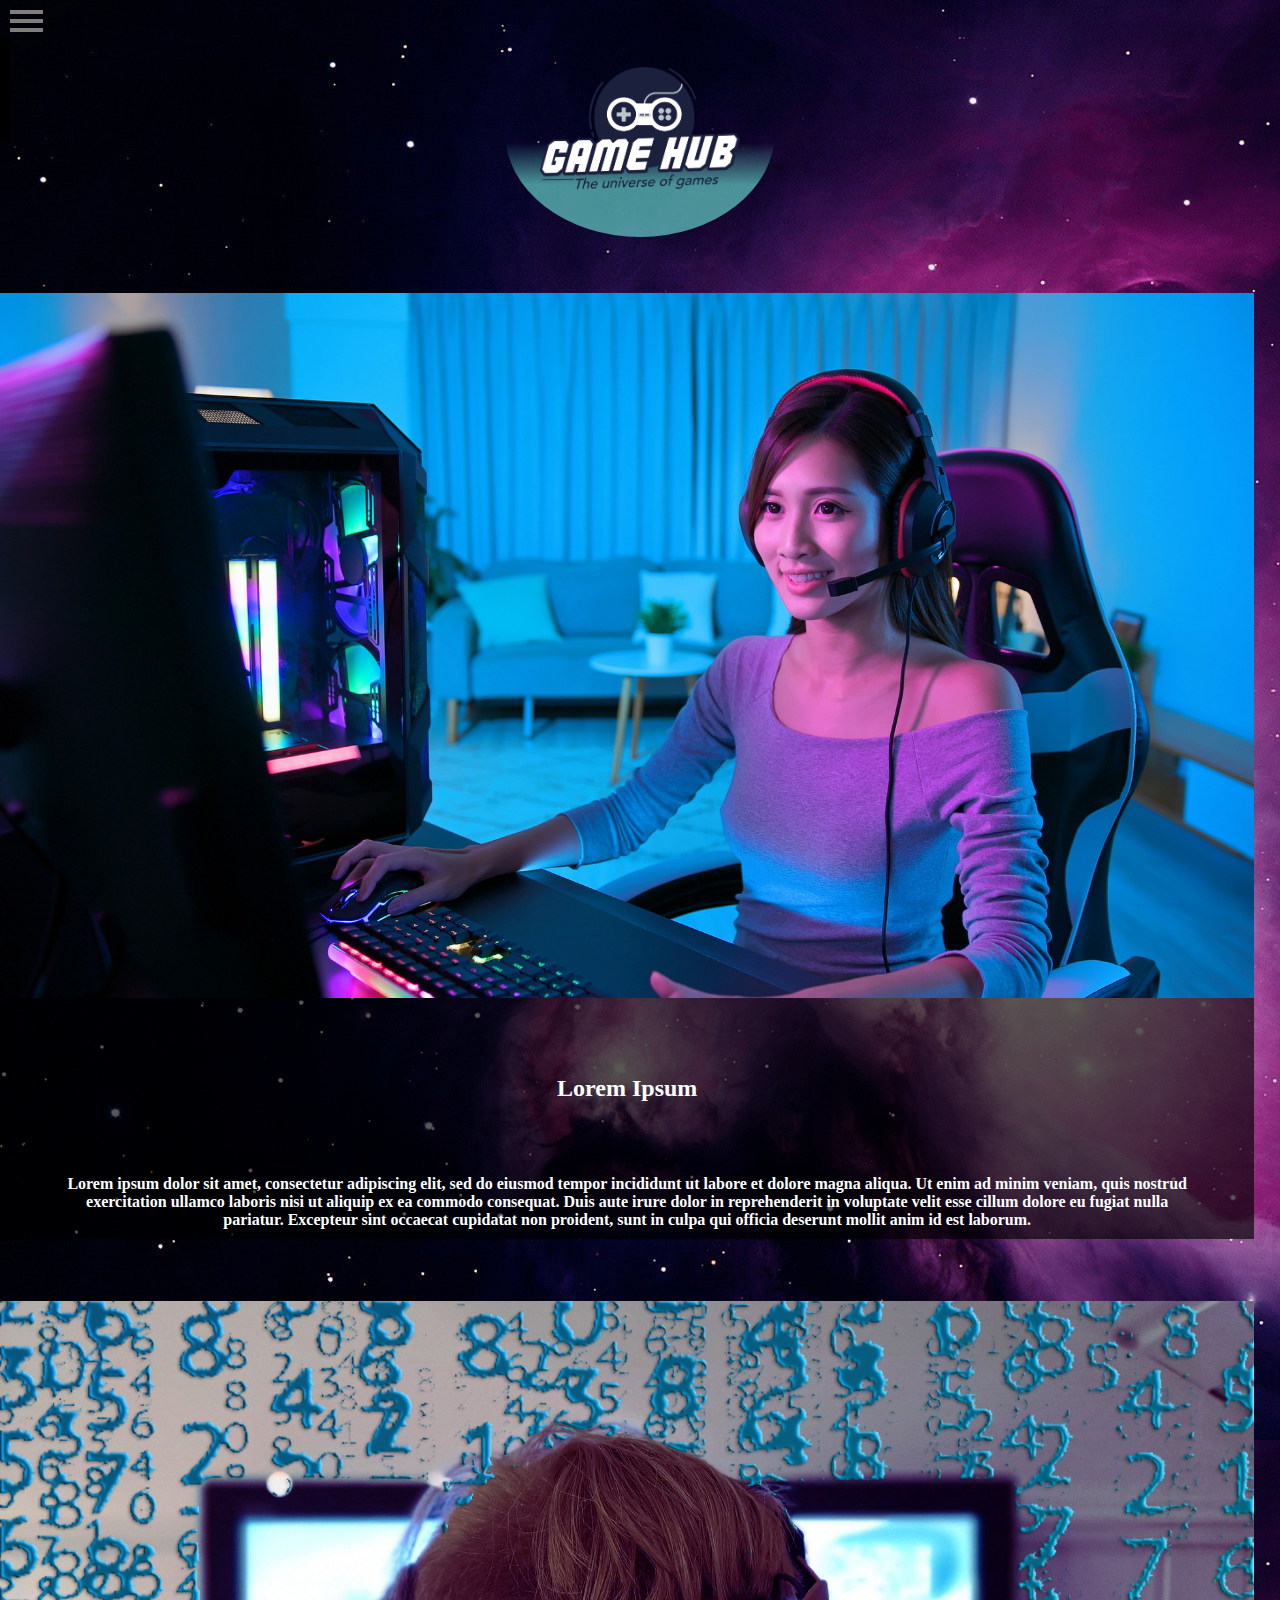
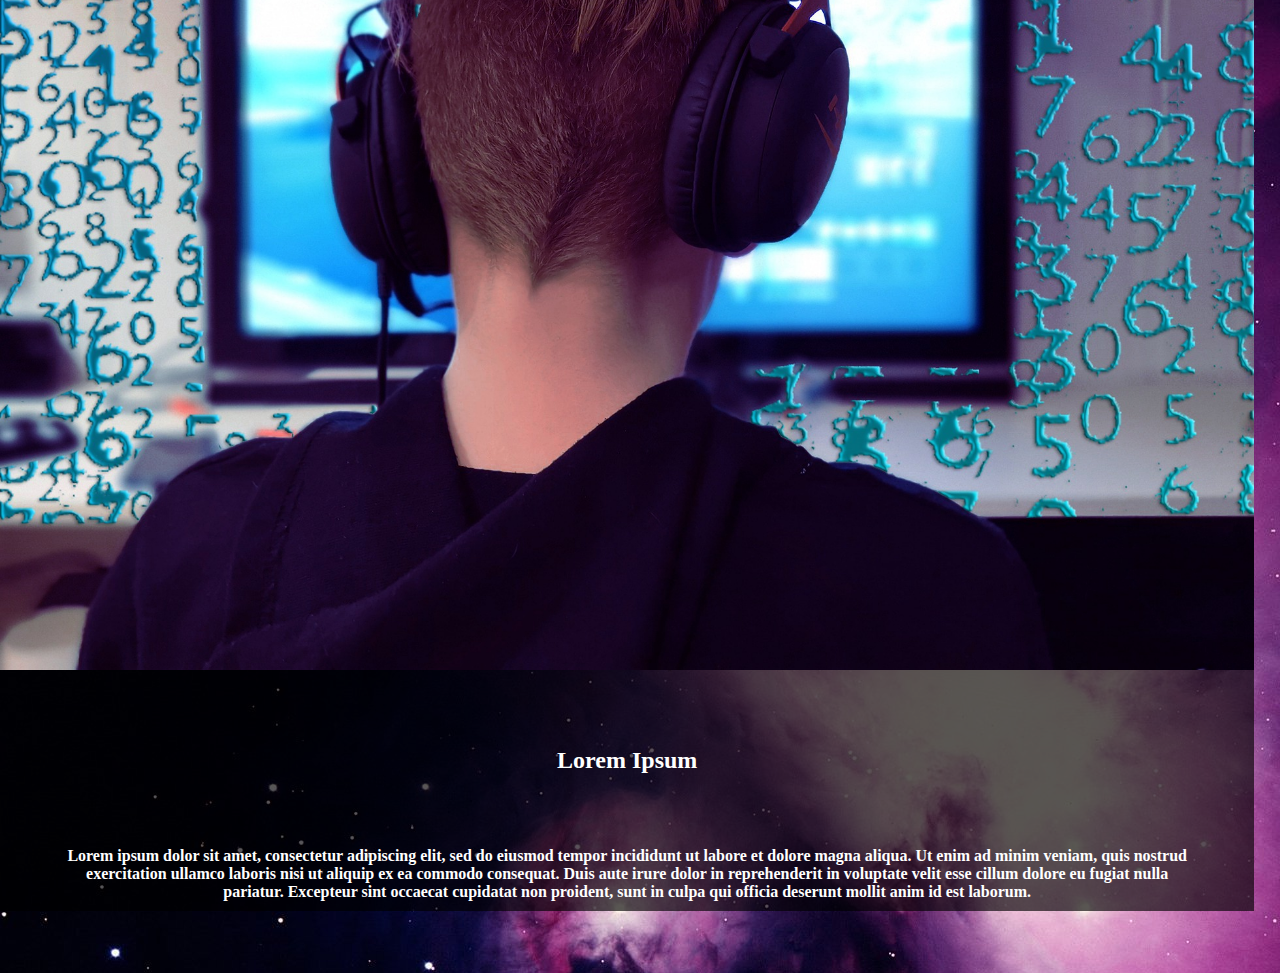
==== about.html @ f908a1af "Small tweaks" ====
<!DOCTYPE html>
<html lang="en">
  <head>
    <meta charset="UTF-8" />
    <meta http-equiv="X-UA-Compatible" content="IE=edge" />
    <meta name="viewport" content="width=device-width, initial-scale=1.0" />
    <meta name="author" content="Ole Kristian Rasmussen" />
    <meta name="description" content="Gamehub front page" />
    <link rel="stylesheet" href="CSS/about.css" />
    <title>About | Gamehub</title>
  </head>
  <body>
    <header>
      <!--Hamburger Menu for mobile-->
      <div>
        <nav role="navigation">
          <div id="menu">
            <input type="checkbox" />

            <span></span>
            <span></span>
            <span></span>

            <ul id="menupoints">
              <a href="index.html"><li>Home</li></a>
              <a href="#!"><li>About</li></a>
              <a href="contact.html"><li>Contact</li></a>
              <a href="shoppingcart.html"><li>Shopping Cart</li></a>
            </ul>
          </div>
        </nav>
      </div>
      <!--Hamburger Menu for mobile-->

      <!--Mobile logo, hidden on desktop-->
      <div class="center_logo">
        <div class="logo_container">
          <div class="mobile_logo">
            <img
              class="logo"
              src="Assets/images/GameHub_Logo.png"
              alt="Gamehub logo, Picture of a video game controller in a blue circle with the word gamehub written under"
            />
          </div>
        </div>
      </div>

      <div class="navcontainer">
        <!--Navigation left of logo-->
        <nav class="leftnav">
          <ul>
            <li>
              <a href="#!">
                <div class="circle">
                  <div class="elipse">
                    <p class="nav_button_text">Sell Games</p>
                  </div>
                </div>
              </a>
            </li>
            <li>
              <a href="about.html">
                <div class="circle">
                  <div class="elipse"><p class="nav_button_text">About</p></div>
                </div>
              </a>
            </li>
            <li>
              <a href="contact.html">
                <div class="circle">
                  <div class="elipse">
                    <p class="nav_button_text">Contact</p>
                  </div>
                </div>
              </a>
            </li>
          </ul>
        </nav>

        <!--Logo-->
        <div class="logocontainer">
          <div class="logostyling">
            <a href="index.html">
              <img
                class="logo"
                src="/Assets/images/GameHub_Logo.png"
                alt="Gamehub logo, Picture of a video game controller in a blue circle with the word gamehub written under"
              />
            </a>
          </div>
        </div>

        <!--Navigation right of logo-->
        <nav class="rightnav">
          <ul>
            <li>
              <a href="#!">
                <div class="circle">
                  <div class="elipse">
                    <p class="nav_button_text">
                      <img
                        class="nav_icon"
                        src="Assets/images/User_info_icon.png"
                        alt="User profile icon"
                      />
                    </p>
                  </div>
                </div>
              </a>
            </li>
            <li>
              <a href="shoppingcart.html">
                <div class="circle">
                  <div class="elipse">
                    <p class="nav_button_text">
                      <img
                        class="nav_icon"
                        src="Assets/images/Shopping Cart Icon.png"
                        alt="Shopping cart icon"
                      />
                    </p>
                  </div>
                </div>
              </a>
            </li>
          </ul>
        </nav>
      </div>
    </header>
    <main>
      <div class="content_container">
        <div class="content_column">
          <img
            class="image"
            src="Assets/images/About_Photo_1.jpg"
            alt="Picture of a woman playing video games"
          />
          <h2 class="text">Lorem Ipsum</h2>
          <p class="text">
            Lorem ipsum dolor sit amet, consectetur adipiscing elit, sed do
            eiusmod tempor incididunt ut labore et dolore magna aliqua. Ut enim
            ad minim veniam, quis nostrud exercitation ullamco laboris nisi ut
            aliquip ex ea commodo consequat. Duis aute irure dolor in
            reprehenderit in voluptate velit esse cillum dolore eu fugiat nulla
            pariatur. Excepteur sint occaecat cupidatat non proident, sunt in
            culpa qui officia deserunt mollit anim id est laborum.
          </p>
        </div>
        <div class="content_column">
          <img
            class="image"
            src="Assets/images/About_Photo_2.jpg"
            alt="Picture of a man playing video games"
          />
          <h2 class="text">Lorem Ipsum</h2>
          <p class="text">
            Lorem ipsum dolor sit amet, consectetur adipiscing elit, sed do
            eiusmod tempor incididunt ut labore et dolore magna aliqua. Ut enim
            ad minim veniam, quis nostrud exercitation ullamco laboris nisi ut
            aliquip ex ea commodo consequat. Duis aute irure dolor in
            reprehenderit in voluptate velit esse cillum dolore eu fugiat nulla
            pariatur. Excepteur sint occaecat cupidatat non proident, sunt in
            culpa qui officia deserunt mollit anim id est laborum.
          </p>
        </div>
      </div>
    </main>
    <footer></footer>
  </body>
</html>
---- CSS/about.css ----
@font-face {
  font-family: Inter;
  src: url(../Assets/fonts/Inter-VariableFont_slnt\wght.ttf);
}
* {
  margin: 0%;
  padding: 0%;
  color: white;
  font-family: Inter;
  font-weight: bold;
}
:root {
  --background-colour: linear-gradient(180deg, #69dbd200 55%, #69dbd2a8 75%);
}
body {
  background-image: url(/Assets/images/Background.jpg);
  text-align: center;
}
#menu {
  display: block;
  position: relative;
  top: 10px;
  left: 10px;
  z-index: 1;
}

#menu a {
  color: #ffffff;
}

/*Hidden checkbox, used to trigger a transformation*/
#menu input {
  display: block;
  width: 32px;
  height: 32px;
  position: absolute;
  opacity: 0;
  z-index: 2;
  cursor: pointer;
  background-color: #000000;
}

/*Spans styled to appear as thin grey lines*/
#menu span {
  display: block;
  width: 33px;
  height: 4px;
  margin-bottom: 5px;
  position: relative;
  background: #817d7d;
  z-index: 1;
  transform-origin: 4px 0px;
}

/*Transform used to remove middle span, and rotate top and bottom span
  45 degrees to form a cross*/
#menu span:first-child {
  transform-origin: 0% 0%;
}

#menu span:nth-last-child(2) {
  transform-origin: 0% 100%;
}

#menu input:checked ~ span {
  opacity: 1;
  transform: rotate(45deg);
}

#menu input:checked ~ span:nth-last-child(3) {
  opacity: 0;
}

#menu input:checked ~ span:nth-last-child(2) {
  transform: rotate(-45deg);
}

/*Is hidden untill checkbox is checked, at which point
  it slides in from the left*/
#menupoints {
  position: absolute;
  width: 100%;
  background: #000000;
  list-style: none;
  transform-origin: 0% 0%;
  transform: translate(-100%, 0);
}

#menupoints li {
  font-family: oswald;
  font-size: 22px;
}

#menu input:checked ~ ul {
  transform: none;
}

.navcontainer {
  display: none;
}
.center_logo {
  display: flex;
  justify-content: center;
}

.mobile_logo {
  width: 270px;
  height: 210px;
  border-radius: 50%;
  background: var(--background-colour);
  margin-bottom: 30px;
}
.logo {
  margin-top: 40px;
  width: 200px;
}
.image {
  width: 100%;
  margin-bottom: 10px;
}

.content_column {
  margin: 2% 2% 2% 0;
  background-color: #000000a6;
}
.image {
  width: 100%;
  height: 60%;
}
.text {
  padding-bottom: 10px;
  margin: 5%;
}

@media screen and (min-width: 1440px) {
  body {
    text-align: center;
  }
  .mobile_logo {
    display: none;
  }
  #menu {
    display: none;
  }
  .navcontainer {
    display: flex;
    flex-flow: row;
    justify-content: center;
    width: 100%;
    height: 210px;
    margin-bottom: 100px;
  }
  ul {
    display: flex;
    list-style-type: none;
  }
  li {
    margin: 67.5px 12px 67.5px 12px;
  }

  .circle {
    border-radius: 50%;
    background: #1b203d;
    border: 1px solid #000000;
    box-shadow: 0px 4px 4px #00000040;
    cursor: pointer;
  }
  .elipse {
    width: 75px;
    height: 75px;
    border-radius: 50%;
    display: flex;
    background: var(--background-colour);
    filter: drop-shadow(0px 10px 4px #00000040);
  }
  .nav_button_text {
    position: absolute;
    top: 40%;
    width: 100%;
    text-align: center;
    font-size: 14px;
    font-weight: 1;
  }
  .nav_icon {
    position: relative;
    top: -8px;
  }
  .logocontainer {
    margin: 0% 18.33% 0% 11.53%;
  }
  .logostyling {
    width: 270px;
    height: 210px;
    border-radius: 50%;
    background: var(--background-colour);
  }
  .logo {
    margin-top: 40px;
    width: 200px;
  }
  .content_container {
    justify-content: center;
    display: flex;
  }
  .content_column {
    width: 40%;
  }
}
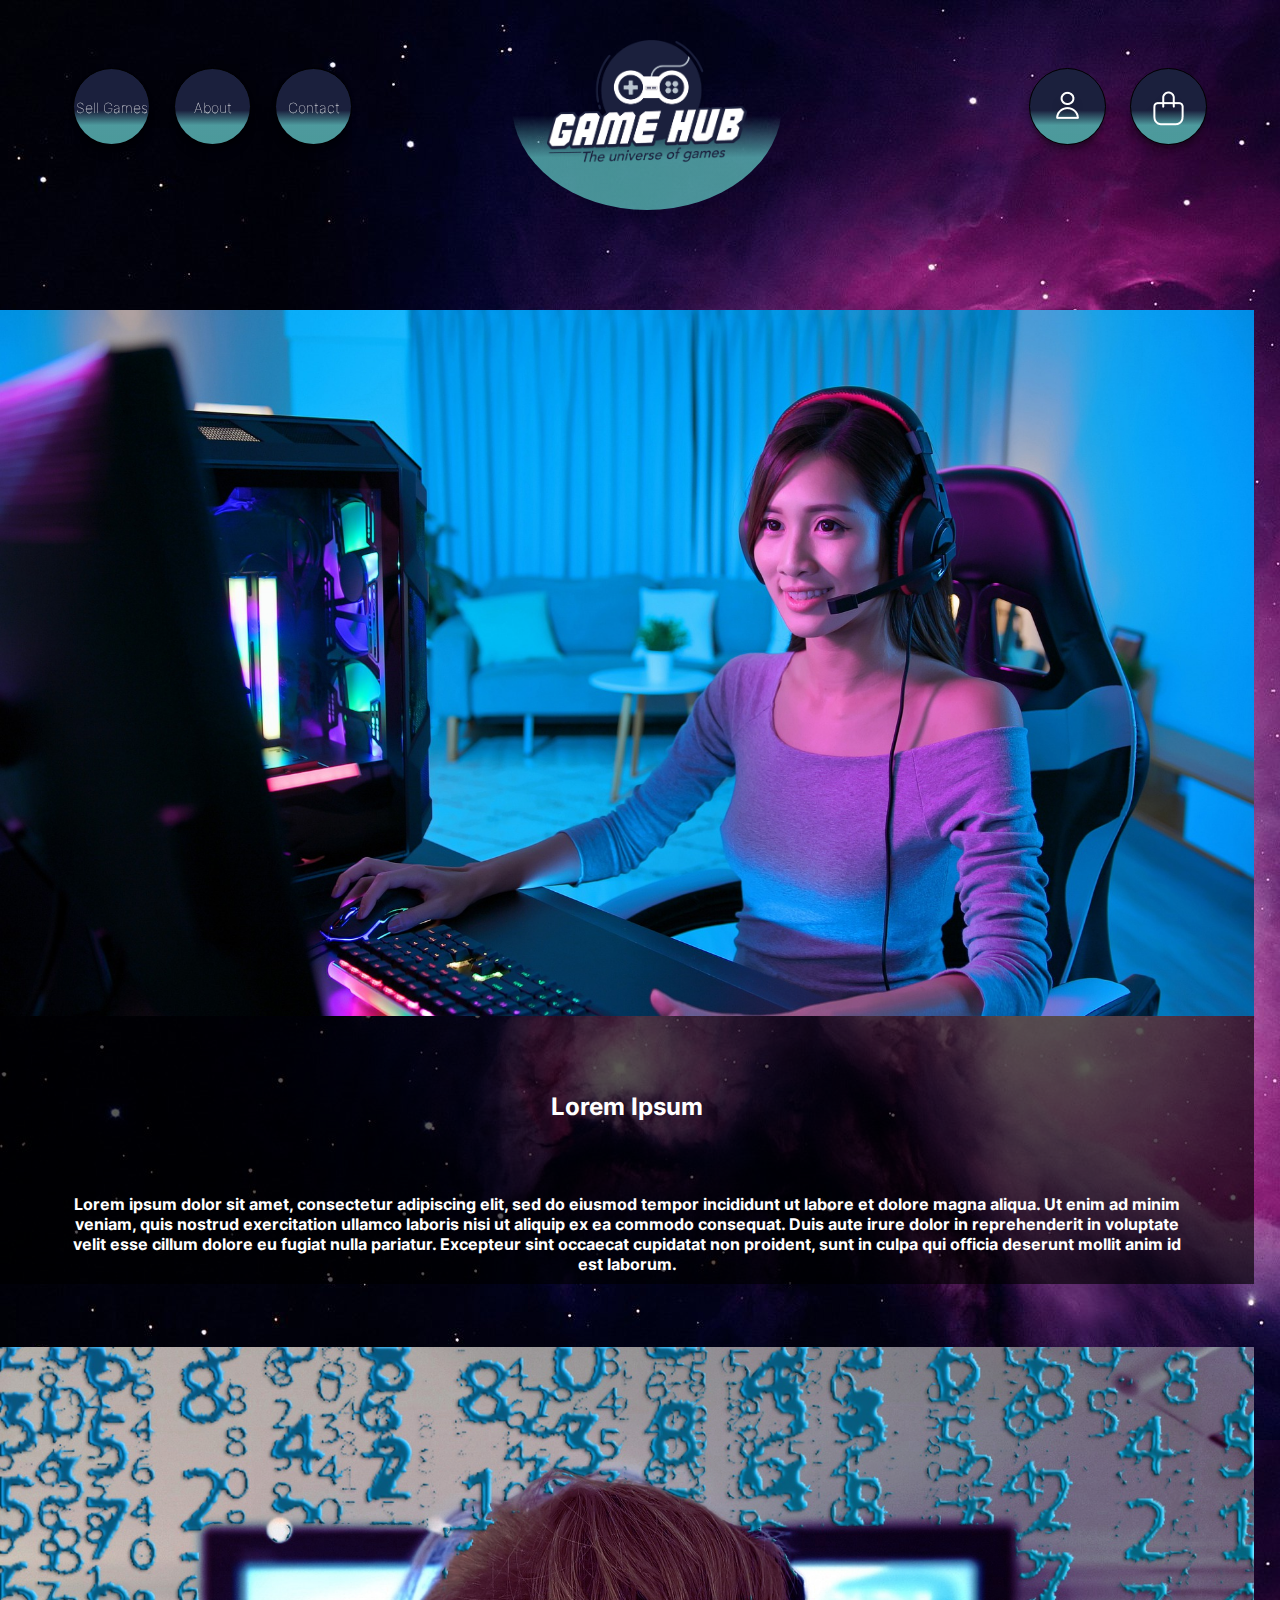
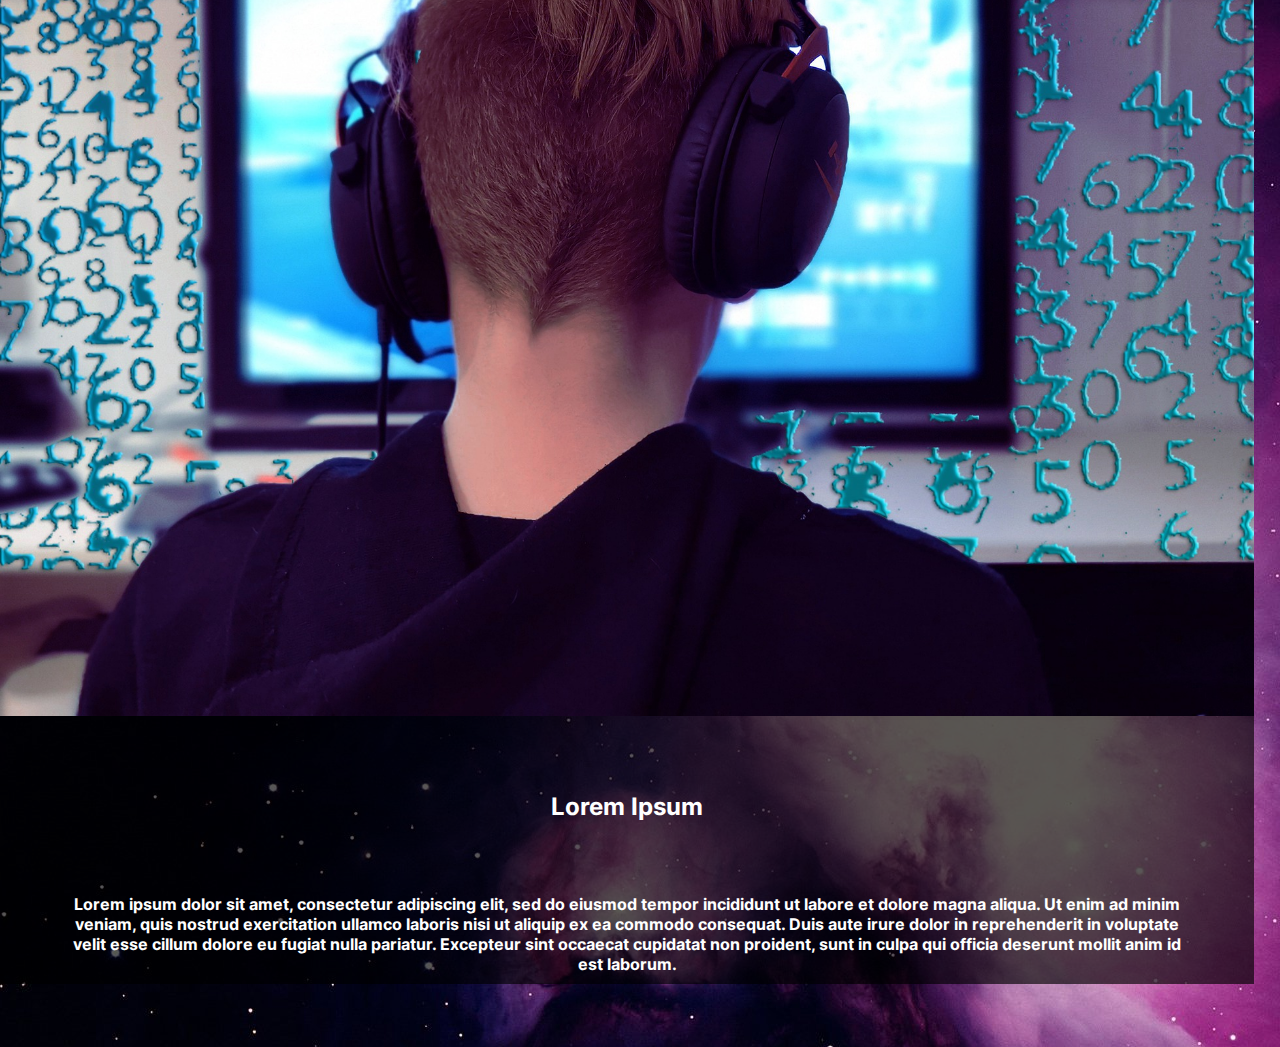
==== commit adc55d5c: "First set of updates" ====
--- a/about.html
+++ b/about.html
@@ -5,7 +5,8 @@
     <meta http-equiv="X-UA-Compatible" content="IE=edge" />
     <meta name="viewport" content="width=device-width, initial-scale=1.0" />
     <meta name="author" content="Ole Kristian Rasmussen" />
-    <meta name="description" content="Gamehub front page" />
+    <meta name="description" content="About page, displaying general information about Gamehub" />
+    <link rel="stylesheet" href="CSS/style.css" />
     <link rel="stylesheet" href="CSS/about.css" />
     <title>About | Gamehub</title>
   </head>
@@ -22,10 +23,10 @@
             <span></span>
 
             <ul id="menupoints">
-              <a href="index.html"><li>Home</li></a>
-              <a href="#!"><li>About</li></a>
-              <a href="contact.html"><li>Contact</li></a>
-              <a href="shoppingcart.html"><li>Shopping Cart</li></a>
+              <li><a href="index.html">Home</a></li>
+              <li><a href="about.html">About</a></li>
+              <li><a href="contact.html">Contact</a></li>
+              <li><a href="shoppingcart.html">Shopping Cart</a></li>
             </ul>
           </div>
         </nav>
@@ -115,7 +116,7 @@
                     <p class="nav_button_text">
                       <img
                         class="nav_icon"
-                        src="Assets/images/Shopping Cart Icon.png"
+                        src="Assets/images/Shopping_Cart_Icon.png"
                         alt="Shopping cart icon"
                       />
                     </p>
--- a/CSS/style.css
+++ b/CSS/style.css
@@ -0,0 +1,180 @@
+@font-face {
+  font-family: Inter;
+  src: url(../Assets/fonts/Inter-VariableFont_slnt_wght.ttf);
+}
+* {
+  margin: 0%;
+  padding: 0%;
+  color: white;
+  font-family: Inter;
+  font-weight: bold;
+}
+:root {
+  --background-colour: linear-gradient(180deg, #69dbd200 55%, #69dbd2a8 75%);
+}
+body {
+  background-image: url(/Assets/images/Background.jpg);
+  text-align: center;
+}
+#menu {
+  display: block;
+  z-index: 1;
+  padding: 10px;
+}
+
+#menu a {
+  color: #ffffff;
+}
+
+/*Hidden checkbox, used to trigger a transformation*/
+#menu input {
+  display: block;
+  width: 32px;
+  height: 32px;
+  position: absolute;
+  opacity: 0;
+  z-index: 2;
+  cursor: pointer;
+  background-color: #000000;
+}
+
+/*Spans styled to appear as thin grey lines*/
+#menu span {
+  display: block;
+  width: 33px;
+  height: 4px;
+  margin-bottom: 5px;
+  position: relative;
+  background: #817d7d;
+  z-index: 1;
+  transform-origin: 4px 0px;
+}
+
+/*Transform used to remove middle span, and rotate top and bottom span
+  45 degrees to form a cross*/
+#menu span:first-child {
+  transform-origin: 0% 0%;
+}
+
+#menu span:nth-last-child(2) {
+  transform-origin: 0% 100%;
+}
+
+#menu input:checked ~ span {
+  opacity: 1;
+  transform: rotate(45deg);
+}
+
+#menu input:checked ~ span:nth-last-child(3) {
+  opacity: 0;
+}
+
+#menu input:checked ~ span:nth-last-child(2) {
+  transform: rotate(-45deg);
+}
+
+/*Is hidden untill checkbox is checked, at which point
+  it slides in from the left*/
+#menupoints {
+  position: absolute;
+  width: 100%;
+  background: #000000;
+  list-style: none;
+  transform-origin: 0% 0%;
+  transform: translate(-100%, 0);
+}
+
+#menupoints li {
+  font-size: 22px;
+}
+
+#menu input:checked ~ ul {
+  transform: none;
+}
+
+.navcontainer {
+  display: none;
+}
+.center_logo {
+  display: flex;
+  justify-content: center;
+}
+
+.mobile_logo {
+  width: 270px;
+  height: 210px;
+  border-radius: 50%;
+  background: var(--background-colour);
+  margin-bottom: 30px;
+}
+.logo {
+  margin-top: 40px;
+  width: 200px;
+}
+
+
+
+@media screen and (min-width: 1250px) {
+  .mobile_logo {
+    display: none;
+  }
+  #menu {
+    display: none;
+  }
+  .navcontainer {
+    display: flex;
+    flex-flow: row;
+    justify-content: center;
+    width: 100%;
+    height: 210px;
+    margin-bottom: 100px;
+  }
+  ul {
+    display: flex;
+    list-style-type: none;
+  }
+  li {
+    margin: 67.5px 12px 67.5px 12px;
+  }
+
+  .circle {
+    border-radius: 50%;
+    background: #1b203d;
+    border: 1px solid #000000;
+    box-shadow: 0px 4px 4px #00000040;
+    cursor: pointer;
+  }
+  .elipse {
+    width: 75px;
+    height: 75px;
+    border-radius: 50%;
+    display: flex;
+    background: var(--background-colour);
+    filter: drop-shadow(0px 10px 4px #00000040);
+  }
+  .nav_button_text {
+    position: absolute;
+    top: 40%;
+    width: 100%;
+    text-align: center;
+    font-size: 14px;
+    font-weight: 1;
+  }
+  .nav_icon {
+    position: relative;
+    top: -8px;
+  }
+  .logocontainer {
+    margin: 0% 18.33% 0% 11.53%;
+  }
+  .logostyling {
+    width: 270px;
+    height: 210px;
+    border-radius: 50%;
+    background: var(--background-colour);
+  }
+  .logo {
+    margin-top: 40px;
+    width: 200px;
+  }
+}
--- a/CSS/about.css
+++ b/CSS/about.css
@@ -1,119 +1,4 @@
-@font-face {
-  font-family: Inter;
-  src: url(../Assets/fonts/Inter-VariableFont_slnt\wght.ttf);
-}
-* {
-  margin: 0%;
-  padding: 0%;
-  color: white;
-  font-family: Inter;
-  font-weight: bold;
-}
-:root {
-  --background-colour: linear-gradient(180deg, #69dbd200 55%, #69dbd2a8 75%);
-}
-body {
-  background-image: url(/Assets/images/Background.jpg);
-  text-align: center;
-}
-#menu {
-  display: block;
-  position: relative;
-  top: 10px;
-  left: 10px;
-  z-index: 1;
-}
 
-#menu a {
-  color: #ffffff;
-}
-
-/*Hidden checkbox, used to trigger a transformation*/
-#menu input {
-  display: block;
-  width: 32px;
-  height: 32px;
-  position: absolute;
-  opacity: 0;
-  z-index: 2;
-  cursor: pointer;
-  background-color: #000000;
-}
-
-/*Spans styled to appear as thin grey lines*/
-#menu span {
-  display: block;
-  width: 33px;
-  height: 4px;
-  margin-bottom: 5px;
-  position: relative;
-  background: #817d7d;
-  z-index: 1;
-  transform-origin: 4px 0px;
-}
-
-/*Transform used to remove middle span, and rotate top and bottom span
-  45 degrees to form a cross*/
-#menu span:first-child {
-  transform-origin: 0% 0%;
-}
-
-#menu span:nth-last-child(2) {
-  transform-origin: 0% 100%;
-}
-
-#menu input:checked ~ span {
-  opacity: 1;
-  transform: rotate(45deg);
-}
-
-#menu input:checked ~ span:nth-last-child(3) {
-  opacity: 0;
-}
-
-#menu input:checked ~ span:nth-last-child(2) {
-  transform: rotate(-45deg);
-}
-
-/*Is hidden untill checkbox is checked, at which point
-  it slides in from the left*/
-#menupoints {
-  position: absolute;
-  width: 100%;
-  background: #000000;
-  list-style: none;
-  transform-origin: 0% 0%;
-  transform: translate(-100%, 0);
-}
-
-#menupoints li {
-  font-family: oswald;
-  font-size: 22px;
-}
-
-#menu input:checked ~ ul {
-  transform: none;
-}
-
-.navcontainer {
-  display: none;
-}
-.center_logo {
-  display: flex;
-  justify-content: center;
-}
-
-.mobile_logo {
-  width: 270px;
-  height: 210px;
-  border-radius: 50%;
-  background: var(--background-colour);
-  margin-bottom: 30px;
-}
-.logo {
-  margin-top: 40px;
-  width: 200px;
-}
 .image {
   width: 100%;
   margin-bottom: 10px;
@@ -136,68 +21,6 @@
   body {
     text-align: center;
   }
-  .mobile_logo {
-    display: none;
-  }
-  #menu {
-    display: none;
-  }
-  .navcontainer {
-    display: flex;
-    flex-flow: row;
-    justify-content: center;
-    width: 100%;
-    height: 210px;
-    margin-bottom: 100px;
-  }
-  ul {
-    display: flex;
-    list-style-type: none;
-  }
-  li {
-    margin: 67.5px 12px 67.5px 12px;
-  }
-
-  .circle {
-    border-radius: 50%;
-    background: #1b203d;
-    border: 1px solid #000000;
-    box-shadow: 0px 4px 4px #00000040;
-    cursor: pointer;
-  }
-  .elipse {
-    width: 75px;
-    height: 75px;
-    border-radius: 50%;
-    display: flex;
-    background: var(--background-colour);
-    filter: drop-shadow(0px 10px 4px #00000040);
-  }
-  .nav_button_text {
-    position: absolute;
-    top: 40%;
-    width: 100%;
-    text-align: center;
-    font-size: 14px;
-    font-weight: 1;
-  }
-  .nav_icon {
-    position: relative;
-    top: -8px;
-  }
-  .logocontainer {
-    margin: 0% 18.33% 0% 11.53%;
-  }
-  .logostyling {
-    width: 270px;
-    height: 210px;
-    border-radius: 50%;
-    background: var(--background-colour);
-  }
-  .logo {
-    margin-top: 40px;
-    width: 200px;
-  }
   .content_container {
     justify-content: center;
     display: flex;
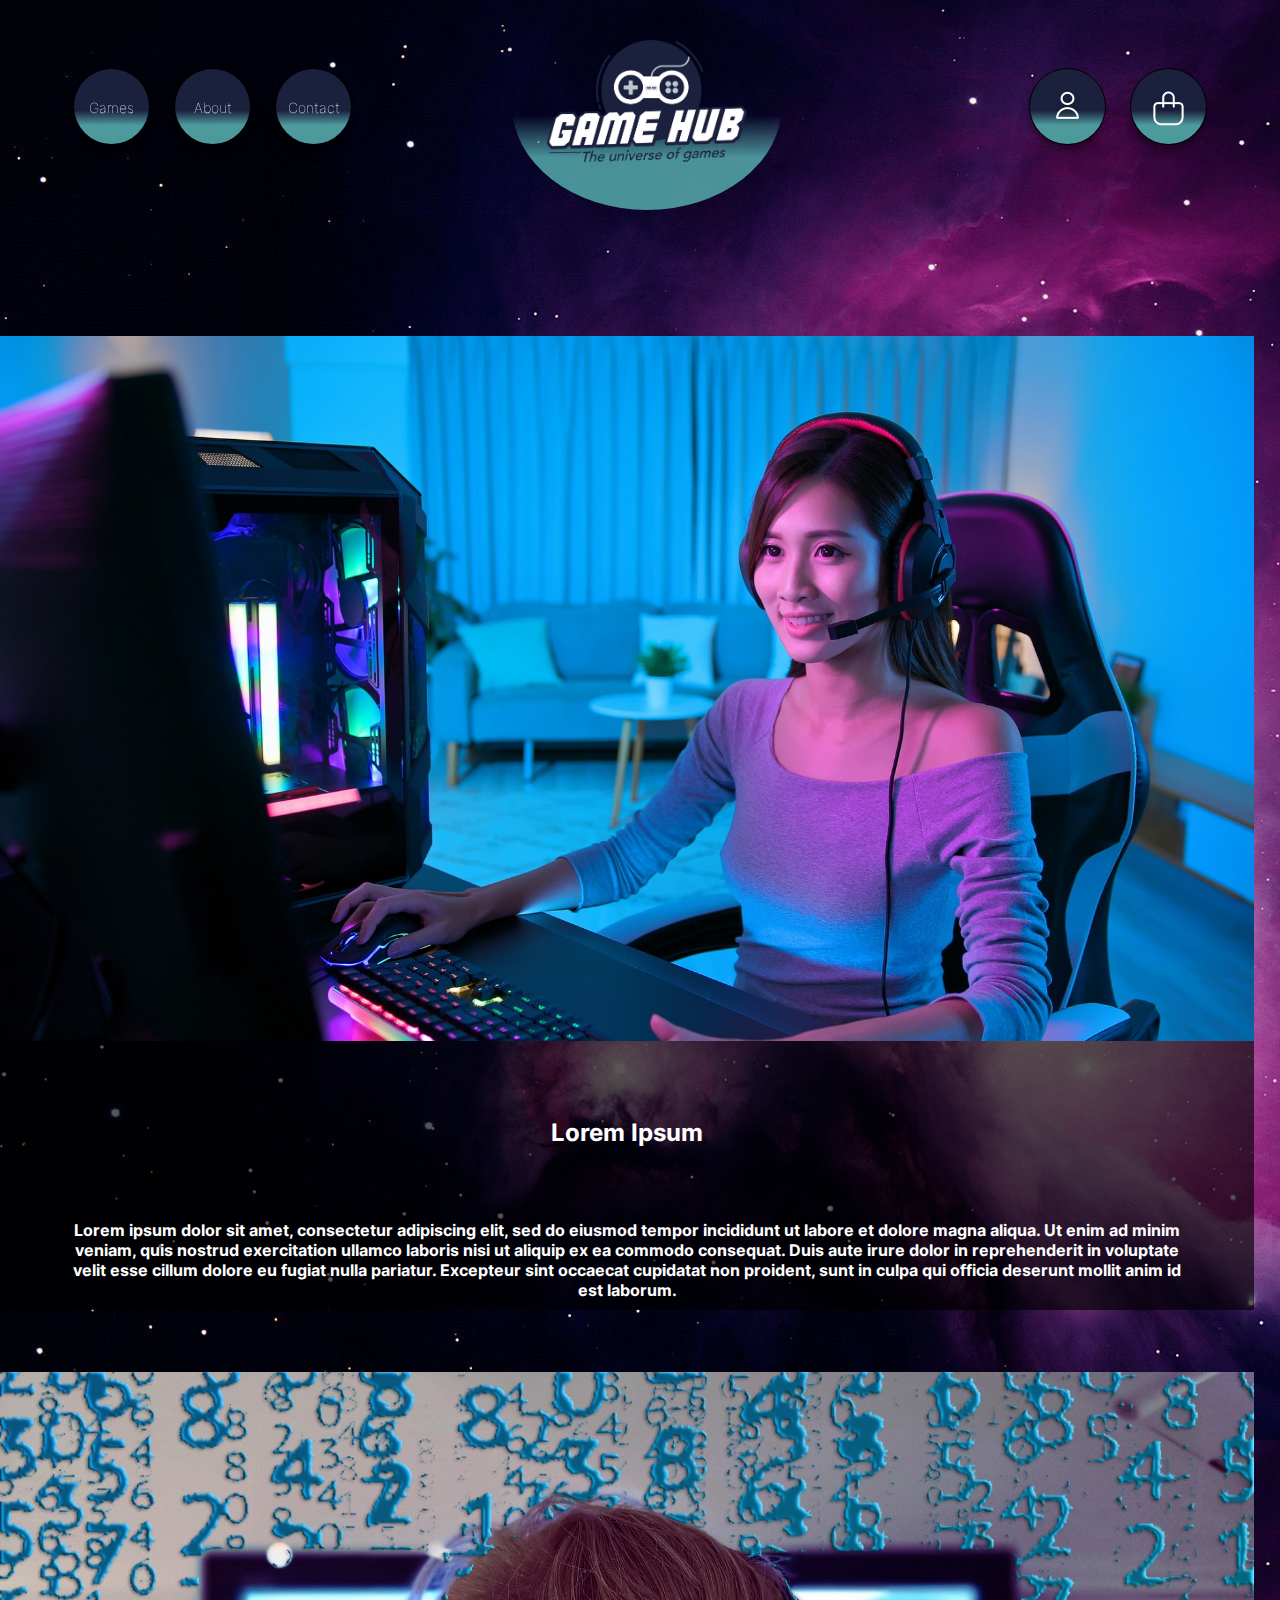
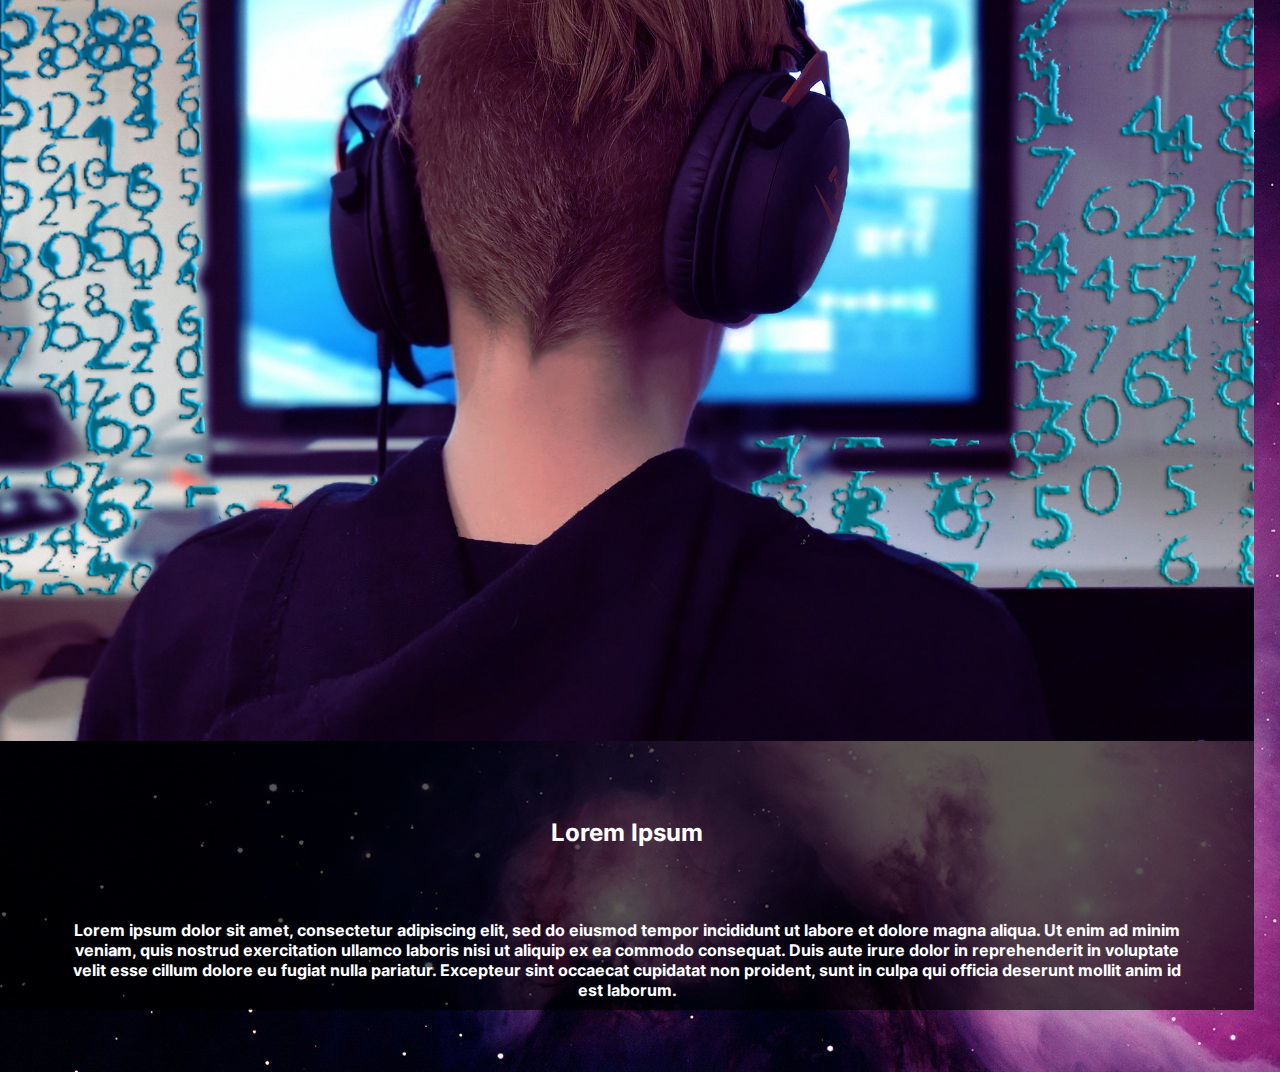
==== commit d1307453: "Added product_list site, implemented more DRY" ====
--- a/about.html
+++ b/about.html
@@ -1,20 +1,22 @@
 <!DOCTYPE html>
 <html lang="en">
   <head>
-    <meta charset="UTF-8" />
-    <meta http-equiv="X-UA-Compatible" content="IE=edge" />
-    <meta name="viewport" content="width=device-width, initial-scale=1.0" />
-    <meta name="author" content="Ole Kristian Rasmussen" />
-    <meta name="description" content="About page, displaying general information about Gamehub" />
-    <link rel="stylesheet" href="CSS/style.css" />
-    <link rel="stylesheet" href="CSS/about.css" />
+    <meta charset="UTF-8">
+    <meta http-equiv="X-UA-Compatible" content="IE=edge">
+    <meta name="viewport" content="width=device-width, initial-scale=1.0">
+    <meta name="author" content="Ole Kristian Rasmussen">
+    <meta
+      name="description"
+      content="About page, displaying general information about Gamehub">
+    <link rel="stylesheet" href="CSS/style.css">
+    <link rel="stylesheet" href="CSS/about.css">
     <title>About | Gamehub</title>
   </head>
   <body>
     <header>
       <!--Hamburger Menu for mobile-->
       <div>
-        <nav role="navigation">
+        <nav>
           <div id="menu">
             <input type="checkbox" />
 
@@ -24,14 +26,97 @@
 
             <ul id="menupoints">
               <li><a href="index.html">Home</a></li>
+              <li><a href="product_list.html">Games</a></li>
               <li><a href="about.html">About</a></li>
               <li><a href="contact.html">Contact</a></li>
               <li><a href="shoppingcart.html">Shopping Cart</a></li>
             </ul>
           </div>
+          <div class="navcontainer">
+            <!--Navigation left of logo-->
+            <div class="leftnav">
+              <ul>
+                <li>
+                  <a href="product_list.html">
+                    <div class="circle">
+                      <div class="elipse">
+                        <p class="nav_button_text">Games</p>
+                      </div>
+                    </div>
+                  </a>
+                </li>
+                <li>
+                  <a href="about.html">
+                    <div class="circle">
+                      <div class="elipse">
+                        <p class="nav_button_text">About</p>
+                      </div>
+                    </div>
+                  </a>
+                </li>
+                <li>
+                  <a href="contact.html">
+                    <div class="circle">
+                      <div class="elipse">
+                        <p class="nav_button_text">Contact</p>
+                      </div>
+                    </div>
+                  </a>
+                </li>
+              </ul>
+            </div>
+
+            <!--Logo-->
+            <div class="logocontainer">
+              <div class="logostyling">
+                <a href="index.html">
+                  <img
+                    class="logo"
+                    src="/Assets/images/GameHub_Logo.png"
+                    alt="Gamehub logo, Picture of a video game controller in a blue circle with the word gamehub written under"
+                  />
+                </a>
+              </div>
+            </div>
+
+            <!--Navigation right of logo-->
+            <div class="rightnav">
+              <ul>
+                <li>
+                  <a href="#!">
+                    <div class="circle">
+                      <div class="elipse">
+                        <p class="nav_button_text">
+                          <img
+                            class="nav_icon"
+                            src="Assets/images/User_info_icon.png"
+                            alt="User profile icon"
+                          />
+                        </p>
+                      </div>
+                    </div>
+                  </a>
+                </li>
+                <li>
+                  <a href="shoppingcart.html">
+                    <div class="circle">
+                      <div class="elipse">
+                        <p class="nav_button_text">
+                          <img
+                            class="nav_icon"
+                            src="Assets/images/Shopping_Cart_Icon.png"
+                            alt="Shopping cart icon"
+                          />
+                        </p>
+                      </div>
+                    </div>
+                  </a>
+                </li>
+              </ul>
+            </div>
+          </div>
         </nav>
       </div>
-      <!--Hamburger Menu for mobile-->
 
       <!--Mobile logo, hidden on desktop-->
       <div class="center_logo">
@@ -45,88 +130,6 @@
           </div>
         </div>
       </div>
-
-      <div class="navcontainer">
-        <!--Navigation left of logo-->
-        <nav class="leftnav">
-          <ul>
-            <li>
-              <a href="#!">
-                <div class="circle">
-                  <div class="elipse">
-                    <p class="nav_button_text">Sell Games</p>
-                  </div>
-                </div>
-              </a>
-            </li>
-            <li>
-              <a href="about.html">
-                <div class="circle">
-                  <div class="elipse"><p class="nav_button_text">About</p></div>
-                </div>
-              </a>
-            </li>
-            <li>
-              <a href="contact.html">
-                <div class="circle">
-                  <div class="elipse">
-                    <p class="nav_button_text">Contact</p>
-                  </div>
-                </div>
-              </a>
-            </li>
-          </ul>
-        </nav>
-
-        <!--Logo-->
-        <div class="logocontainer">
-          <div class="logostyling">
-            <a href="index.html">
-              <img
-                class="logo"
-                src="/Assets/images/GameHub_Logo.png"
-                alt="Gamehub logo, Picture of a video game controller in a blue circle with the word gamehub written under"
-              />
-            </a>
-          </div>
-        </div>
-
-        <!--Navigation right of logo-->
-        <nav class="rightnav">
-          <ul>
-            <li>
-              <a href="#!">
-                <div class="circle">
-                  <div class="elipse">
-                    <p class="nav_button_text">
-                      <img
-                        class="nav_icon"
-                        src="Assets/images/User_info_icon.png"
-                        alt="User profile icon"
-                      />
-                    </p>
-                  </div>
-                </div>
-              </a>
-            </li>
-            <li>
-              <a href="shoppingcart.html">
-                <div class="circle">
-                  <div class="elipse">
-                    <p class="nav_button_text">
-                      <img
-                        class="nav_icon"
-                        src="Assets/images/Shopping_Cart_Icon.png"
-                        alt="Shopping cart icon"
-                      />
-                    </p>
-                  </div>
-                </div>
-              </a>
-            </li>
-          </ul>
-        </nav>
-      </div>
     </header>
     <main>
       <div class="content_container">
@@ -134,8 +137,7 @@
           <img
             class="image"
             src="Assets/images/About_Photo_1.jpg"
-            alt="Picture of a woman playing video games"
-          />
+            alt="Picture of a woman playing video games">
           <h2 class="text">Lorem Ipsum</h2>
           <p class="text">
             Lorem ipsum dolor sit amet, consectetur adipiscing elit, sed do
@@ -151,8 +153,7 @@
           <img
             class="image"
             src="Assets/images/About_Photo_2.jpg"
-            alt="Picture of a man playing video games"
-          />
+            alt="Picture of a man playing video games">
           <h2 class="text">Lorem Ipsum</h2>
           <p class="text">
             Lorem ipsum dolor sit amet, consectetur adipiscing elit, sed do
@@ -166,6 +167,5 @@
         </div>
       </div>
     </main>
-    <footer></footer>
   </body>
 </html>
--- a/CSS/style.css
+++ b/CSS/style.css
@@ -112,9 +112,72 @@
   width: 200px;
 }
 
+/*styling for big games image boxes*/
+.front_page_content_container {
+  display: flex;
+  justify-content: center;
+  margin-top: 20px;
+  background-color: #000000a6;
+}
+
+.content_text {
+  font-size: 30px;
+  margin: 0 2px 0 2px;
+}
+.deals_image_container {
+  margin: auto;
+  width: 80%;
+  
+}
+.deals_image {
+  width: 80%;
+  padding-top: 20px;
+}
+.flexbutton{
+  display: flex;
+  width: 100%;
+  justify-content: center;
+}
+.deals_button {
+  margin-top: -5px;
+  width: 40%;
+  height: 40px;
+  background: #69dbd259;
+  border-radius: 0px 0px 5px 5px;
+  cursor: pointer;
+  margin-bottom: 20px;
+}
+.deals_button > p{
+  width: 100%;
+  margin-top: 10px;
+}
+
+.front_page_content_container_desktop_adjustor {
+  background-color: #000000a6;
+}
+
 
 
 @media screen and (min-width: 1250px) {
+  /*Styling for big image games boxes*/
+  .games_content_container {
+    display: flex;
+    width: 1200px;
+    margin: auto;
+  }
+  .front_page_content_container_desktop_adjustor {
+    display: flex;
+    margin-top: 30px;
+  }
+  .deals_image_container {
+    width: 50%;
+  }
+  .deals_image {
+    width: 86%;
+  }
+  .deals_button{
+    width: 43%;
+  }
   .mobile_logo {
     display: none;
   }
--- a/CSS/about.css
+++ b/CSS/about.css
@@ -18,9 +18,7 @@
 }
 
 @media screen and (min-width: 1440px) {
-  body {
-    text-align: center;
-  }
+  
   .content_container {
     justify-content: center;
     display: flex;
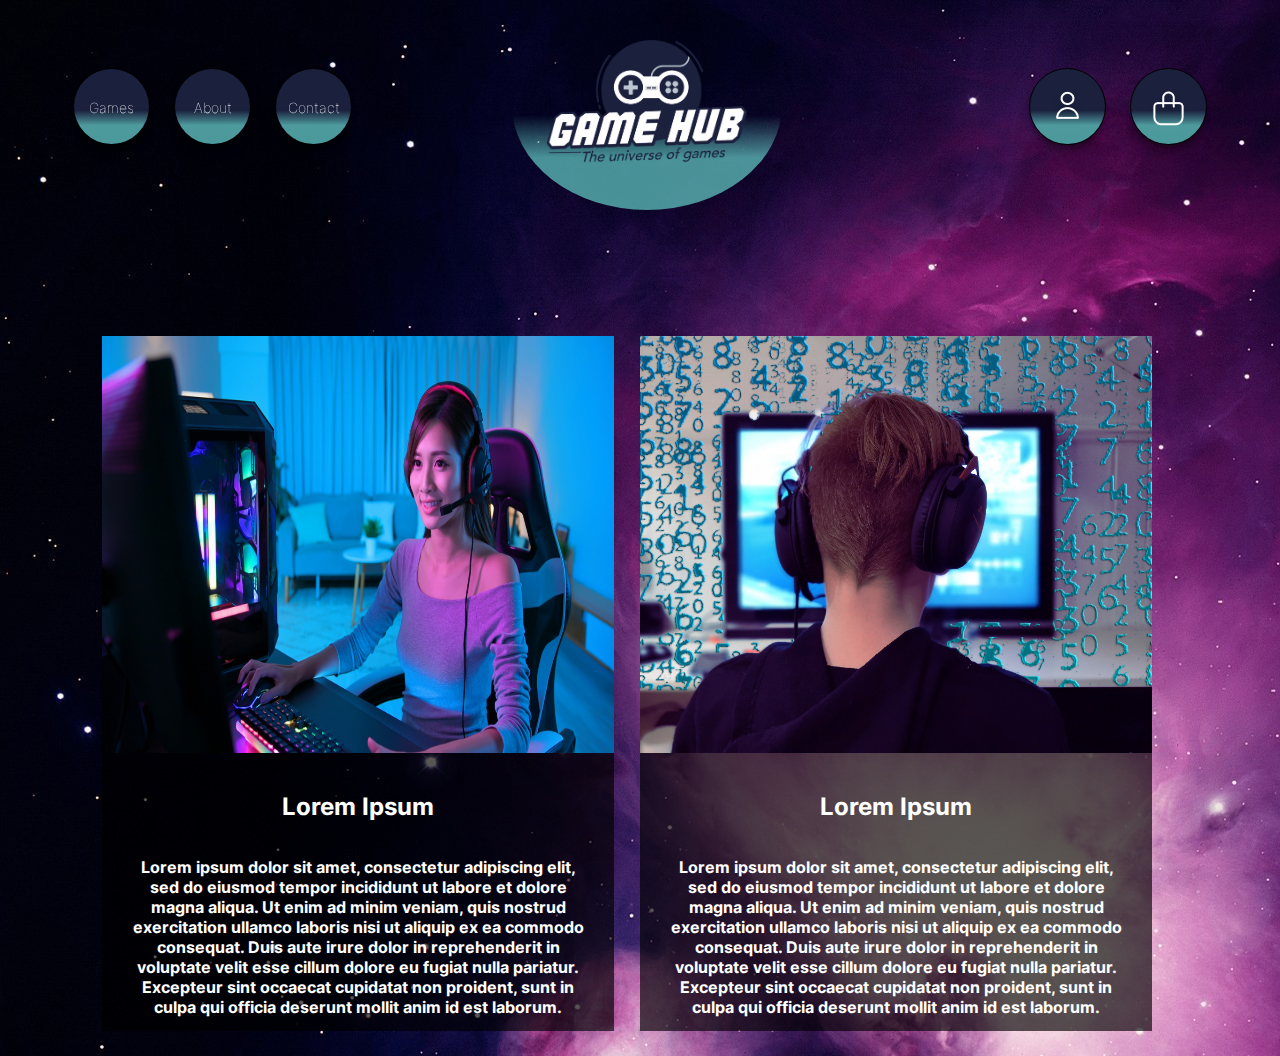
==== commit ee22753a: "awd" ====
--- a/about.html
+++ b/about.html
@@ -1,16 +1,33 @@
 <!DOCTYPE html>
 <html lang="en">
   <head>
-    <meta charset="UTF-8">
-    <meta http-equiv="X-UA-Compatible" content="IE=edge">
-    <meta name="viewport" content="width=device-width, initial-scale=1.0">
-    <meta name="author" content="Ole Kristian Rasmussen">
+    <meta charset="UTF-8" />
+    <meta http-equiv="X-UA-Compatible" content="IE=edge" />
+    <meta name="viewport" content="width=device-width, initial-scale=1.0" />
+    <meta name="author" content="Ole Kristian Rasmussen" />
     <meta
       name="description"
-      content="About page, displaying general information about Gamehub">
-    <link rel="stylesheet" href="CSS/style.css">
-    <link rel="stylesheet" href="CSS/about.css">
+      content="About page, displaying general information about Gamehub"
+    />
+    <link rel="stylesheet" href="CSS/style.css" />
+    <link rel="stylesheet" href="CSS/about.css" />
     <title>About | Gamehub</title>
+    <!-- Hotjar Tracking Code for my site -->
+    <script>
+      (function (h, o, t, j, a, r) {
+        h.hj =
+          h.hj ||
+          function () {
+            (h.hj.q = h.hj.q || []).push(arguments);
+          };
+        h._hjSettings = { hjid: 3407854, hjsv: 6 };
+        a = o.getElementsByTagName("head")[0];
+        r = o.createElement("script");
+        r.async = 1;
+        r.src = t + h._hjSettings.hjid + j + h._hjSettings.hjsv;
+        a.appendChild(r);
+      })(window, document, "https://static.hotjar.com/c/hotjar-", ".js?sv=");
+    </script>
   </head>
   <body>
     <header>
@@ -98,7 +115,7 @@
                   </a>
                 </li>
                 <li>
-                  <a href="shoppingcart.html">
+                  <a class="sticky" href="shoppingcart.html">
                     <div class="circle">
                       <div class="elipse">
                         <p class="nav_button_text">
@@ -137,7 +154,8 @@
           <img
             class="image"
             src="Assets/images/About_Photo_1.jpg"
-            alt="Picture of a woman playing video games">
+            alt="Picture of a woman playing video games"
+          />
           <h2 class="text">Lorem Ipsum</h2>
           <p class="text">
             Lorem ipsum dolor sit amet, consectetur adipiscing elit, sed do
@@ -153,7 +171,8 @@
           <img
             class="image"
             src="Assets/images/About_Photo_2.jpg"
-            alt="Picture of a man playing video games">
+            alt="Picture of a man playing video games"
+          />
           <h2 class="text">Lorem Ipsum</h2>
           <p class="text">
             Lorem ipsum dolor sit amet, consectetur adipiscing elit, sed do
--- a/CSS/style.css
+++ b/CSS/style.css
@@ -112,6 +112,27 @@
   width: 200px;
 }
 
+/*button styling*/
+button {
+  padding: 0;
+  border: none;
+  background-color: inherit;
+}
+
+.popular_button {
+  margin-top: -4px;
+  margin-bottom: 10px;
+  text-align: center;
+  width: 100%;
+  height: 20px;
+  background: #69dbd259;
+  box-shadow: 0px 4px 4px #00000040;
+  border-radius: 0px 0px 5px 5px;
+  font-size: 14px;
+  cursor: pointer;
+  letter-spacing: 1px;
+}
+
 /*styling for big games image boxes*/
 .front_page_content_container {
   display: flex;
@@ -119,6 +140,7 @@
   margin-top: 20px;
   background-color: #000000a6;
 }
+
 
 .content_text {
   font-size: 30px;
@@ -132,6 +154,9 @@
 .deals_image {
   width: 80%;
   padding-top: 20px;
+}
+.learnmorep{
+  margin-top: 10px;
 }
 .flexbutton{
   display: flex;
@@ -148,12 +173,51 @@
   margin-bottom: 20px;
 }
 .deals_button > p{
-  width: 100%;
-  margin-top: 10px;
-}
+  text-decoration: underline;
+  width: 100%;
+  font-size: 14px;
+}
+
 
 .front_page_content_container_desktop_adjustor {
   background-color: #000000a6;
+}
+/*styling for feedbacksuccess & checkout complete*/
+.ch-fe-content_container {
+  width: 100%;
+  display: flex;
+  justify-content: center;
+}
+.ch-fe-content_column {
+  width: 400px;
+  background-color: #000000a6;
+  justify-content: space-evenly;
+  padding-bottom: 15px;
+  border-radius: 5px;
+}
+.ch-fe-checkmark {
+  margin-top: 20px;
+}
+.ch-fe-h1 {
+  margin: 30px 0px;
+}
+.ch-fe-buttons {
+  display: flex;
+  justify-content: space-evenly;
+  margin: 30px 0px;
+}
+.ch-fe-form_button {
+  width: 150px;
+  height: 40px;
+  background: #69dbd259;
+  border-radius: 5px;
+  border: none;
+  margin-top: 20px;
+  cursor: pointer;
+}
+.ch-fe-form_button > p{
+  font-size: 14px;
+  margin-top: 10px;
 }
 
 
@@ -240,4 +304,15 @@
     margin-top: 40px;
     width: 200px;
   }
-}
+  .count{
+    position: relative;
+    top: 50px;
+    left: 50px;
+    background-color: red;
+    border-radius: 50%;
+    height: 30px;
+    width: 30px;
+    text-align: center;
+    line-height: 30px;
+  }
+}
--- a/CSS/about.css
+++ b/CSS/about.css
@@ -17,7 +17,7 @@
   margin: 5%;
 }
 
-@media screen and (min-width: 1440px) {
+@media screen and (min-width: 1250px) {
   
   .content_container {
     justify-content: center;
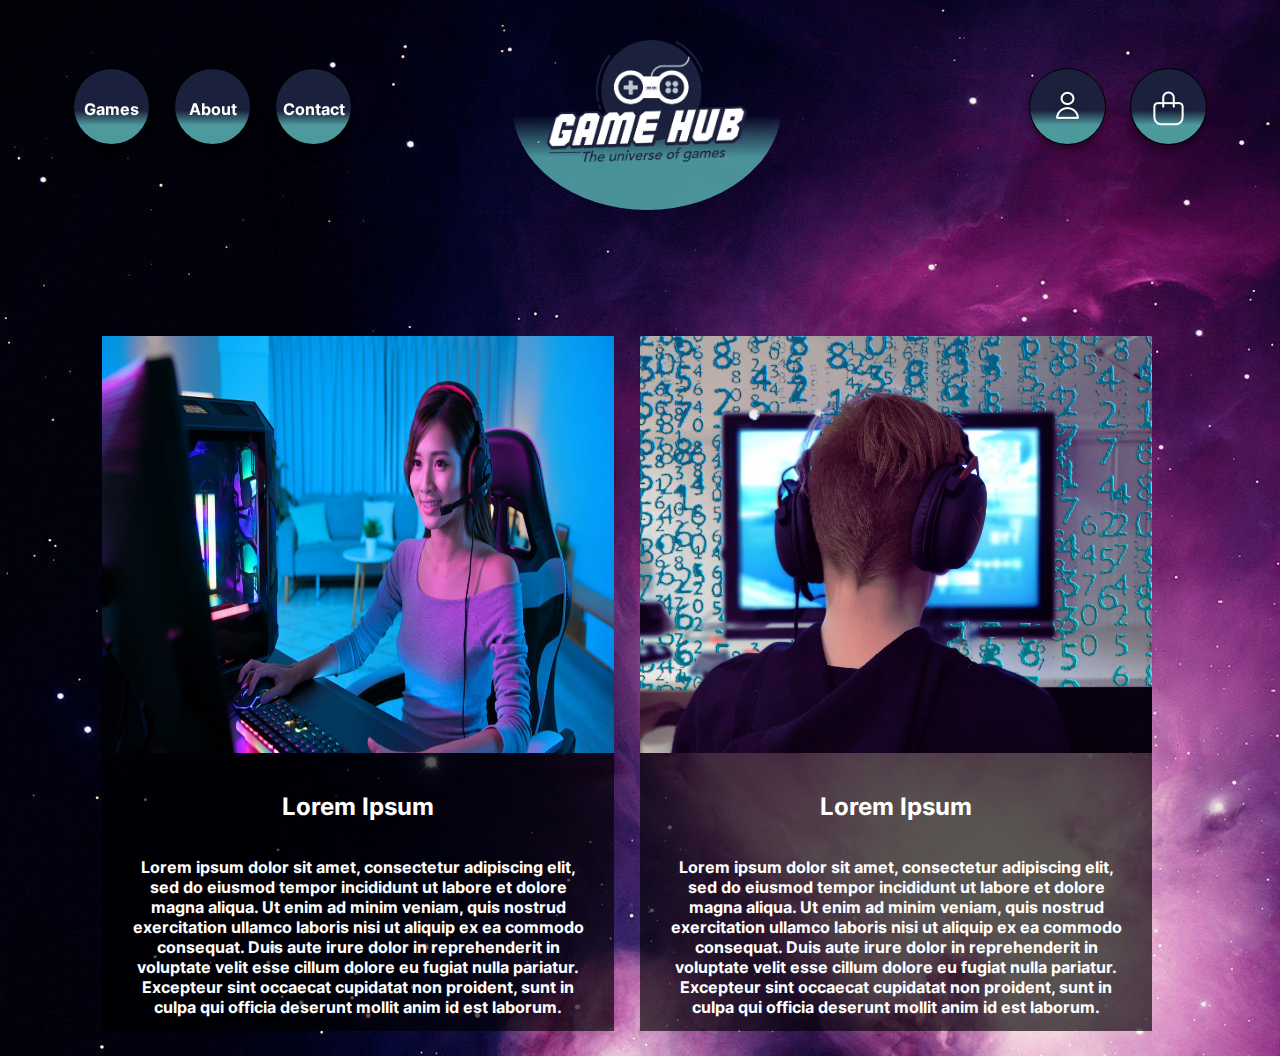
==== commit 953b75ae: "Sticky navigation" ====
--- a/about.html
+++ b/about.html
@@ -34,19 +34,19 @@
       <!--Hamburger Menu for mobile-->
       <div>
         <nav>
-          <div id="menu">
+          <div id="menuToggle">
             <input type="checkbox" />
 
             <span></span>
             <span></span>
             <span></span>
 
-            <ul id="menupoints">
-              <li><a href="index.html">Home</a></li>
-              <li><a href="product_list.html">Games</a></li>
-              <li><a href="about.html">About</a></li>
-              <li><a href="contact.html">Contact</a></li>
-              <li><a href="shoppingcart.html">Shopping Cart</a></li>
+            <ul id="menu">
+              <li><a class="navigation" href="index.html">Home</a></li>
+              <li><a class="navigation" href="product_list.html">Games</a></li>
+              <li><a class="navigation" href="about.html">About</a></li>
+              <li><a class="navigation" href="contact.html">Contact</a></li>
+              <li><a class="navigation" href="shoppingcart.html">Shopping Cart</a></li>
             </ul>
           </div>
           <div class="navcontainer">
--- a/CSS/style.css
+++ b/CSS/style.css
@@ -8,6 +8,7 @@
   color: white;
   font-family: Inter;
   font-weight: bold;
+  
 }
 :root {
   --background-colour: linear-gradient(180deg, #69dbd200 55%, #69dbd2a8 75%);
@@ -16,79 +17,91 @@
   background-image: url(/Assets/images/Background.jpg);
   text-align: center;
 }
+.navigation {
+  color: #ffffff;
+  font-size: 22px;
+}
+#menuToggle,
+#menuToggle > input {
+  display: block;
+}
+#menuToggle > span,
 #menu {
-  display: block;
+  background: #000000;
+}
+
+#menuToggle {
+  position: fixed;
+  padding: 10px;
   z-index: 1;
-  padding: 10px;
-}
-
-#menu a {
+}
+
+#menuToggle > a {
   color: #ffffff;
 }
 
-/*Hidden checkbox, used to trigger a transformation*/
-#menu input {
-  display: block;
+#menuToggle > input {
   width: 32px;
   height: 32px;
   position: absolute;
+  top: -7px;
+  left: -5px;
+  cursor: pointer;
   opacity: 0;
   z-index: 2;
-  cursor: pointer;
-  background-color: #000000;
-}
-
-/*Spans styled to appear as thin grey lines*/
-#menu span {
+}
+
+#menuToggle > span {
   display: block;
   width: 33px;
   height: 4px;
   margin-bottom: 5px;
   position: relative;
-  background: #817d7d;
+  border-radius: 3px;
   z-index: 1;
   transform-origin: 4px 0px;
-}
-
-/*Transform used to remove middle span, and rotate top and bottom span
-  45 degrees to form a cross*/
-#menu span:first-child {
+  background: #ffffff;
+}
+
+#menuToggle > span:first-child {
   transform-origin: 0% 0%;
 }
 
-#menu span:nth-last-child(2) {
+#menuToggle > span:nth-last-child(2) {
   transform-origin: 0% 100%;
 }
 
-#menu input:checked ~ span {
+#menuToggle > input:checked ~ span {
+  background: #ffffff;
   opacity: 1;
   transform: rotate(45deg);
 }
 
-#menu input:checked ~ span:nth-last-child(3) {
+#menuToggle > input:checked ~ span:nth-last-child(3) {
   opacity: 0;
 }
 
-#menu input:checked ~ span:nth-last-child(2) {
+#menuToggle > input:checked ~ span:nth-last-child(2) {
   transform: rotate(-45deg);
 }
 
-/*Is hidden untill checkbox is checked, at which point
-  it slides in from the left*/
-#menupoints {
+#menu {
   position: absolute;
-  width: 100%;
-  background: #000000;
-  list-style: none;
+  width: 315px;
+  margin: -100px 0 0 -50px;
+  padding: 50px;
+  padding-top: 100px;
+  list-style-type: none;
   transform-origin: 0% 0%;
   transform: translate(-100%, 0);
 }
 
-#menupoints li {
-  font-size: 22px;
-}
-
-#menu input:checked ~ ul {
+#menu > li {
+  padding: 10px 0;
+  text-align: left;
+}
+
+#menuToggle > input:checked ~ ul {
   transform: none;
 }
 
@@ -104,7 +117,6 @@
   width: 270px;
   height: 210px;
   border-radius: 50%;
-  background: var(--background-colour);
   margin-bottom: 30px;
 }
 .logo {
@@ -116,7 +128,30 @@
 button {
   padding: 0;
   border: none;
-  background-color: inherit;
+  
+  
+}
+.darkbox{
+  background-color: #000000a6;
+}
+.checkout_button:hover,
+.deals_button:hover,
+.popular_button:hover,
+.product_details_button:hover,
+button:hover {
+  background-color: #2b959c;
+}
+
+
+.logocontainer:hover,
+.circle:hover,
+.popular_image_container:hover,
+.deals_image_container:hover{
+  cursor: pointer;
+  transform: scale(1.1);
+}
+.remove_button:hover{
+  transform: scale(1.5)
 }
 
 .popular_button {
@@ -245,7 +280,7 @@
   .mobile_logo {
     display: none;
   }
-  #menu {
+  #menuToggle {
     display: none;
   }
   .navcontainer {
@@ -284,8 +319,8 @@
     top: 40%;
     width: 100%;
     text-align: center;
-    font-size: 14px;
-    font-weight: 1;
+    font-size: 16px;
+    
   }
   .nav_icon {
     position: relative;
@@ -315,4 +350,7 @@
     text-align: center;
     line-height: 30px;
   }
-}
+  .product_details_photo:hover{
+    transform: scale(2.5)
+}
+}
